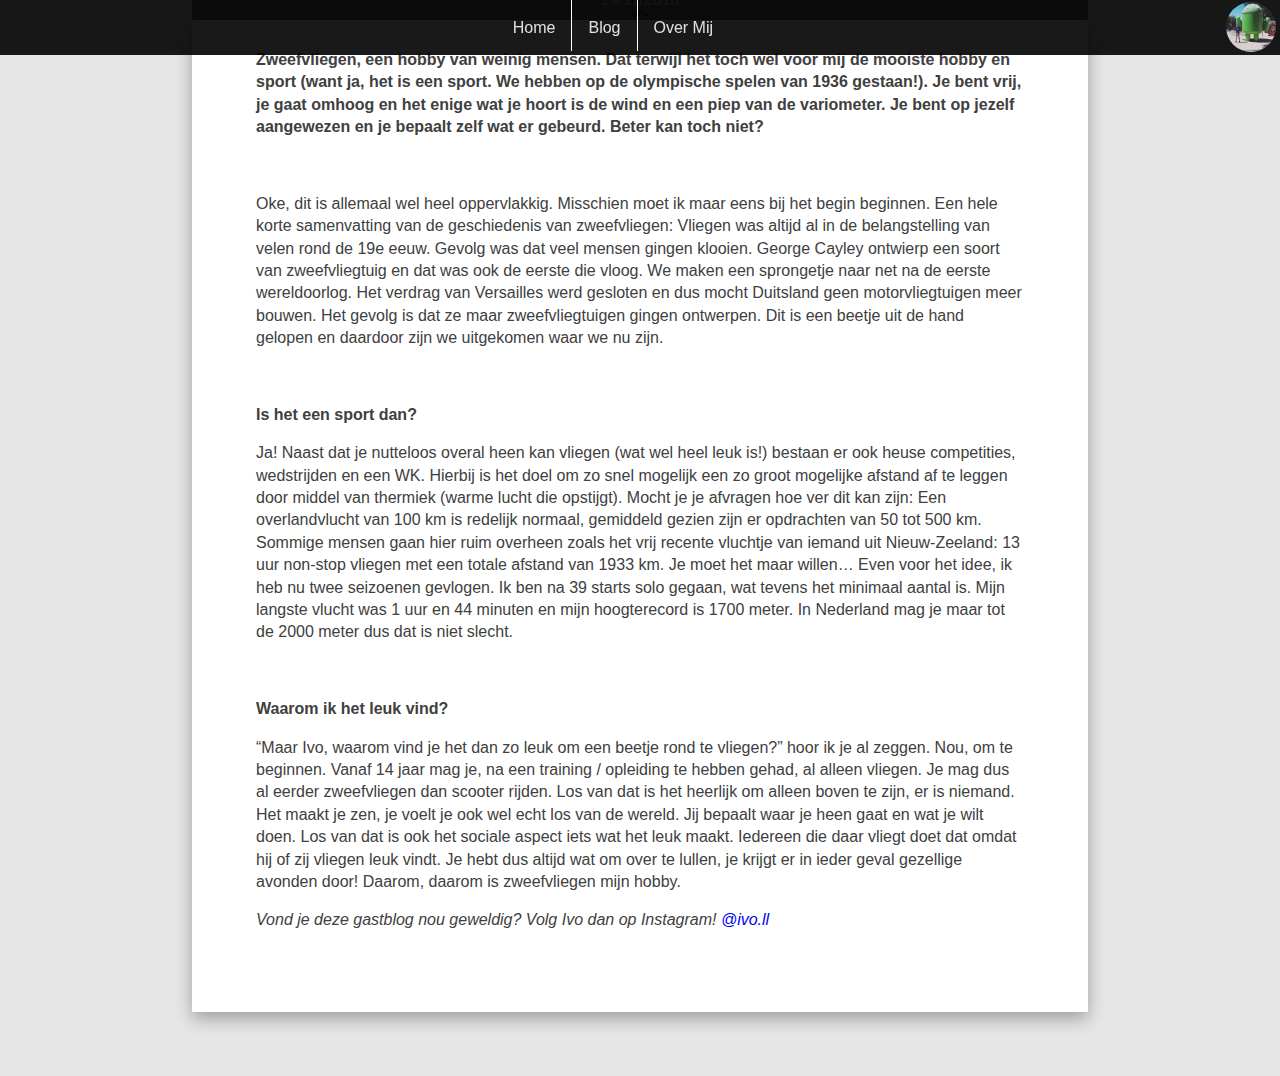
==== GastBlogIvo1.html @ c72bf959 "In nieuw repository(GitHub desktop deed buggen)" ====
<!DOCTYPE html>
<html>
  <head>
    <meta name="viewport" content="width=device-width, initial-scale=1">
    <link href="https://fonts.googleapis.com/css?family=Lato" rel="stylesheet">
      <link rel="stylesheet" type="text/css" href="CSS/blog.css" />
    <title>Blogske</title>
  </head>
  <body>
    <div class="NAVI">
      <nav>
        <ul>
          <li><a href="index.html">Home</a></li>
          <li><a href="index.html">Blog</a></li>
          <li><a id="AboutMe">Over Mij</a></li>
        </ul>
        <img src="Afbeeldingen/MeMyself.jpg" class="AboutMeClass" id="AboutMe">
      </nav>
    </div>
    <div class="spacing"></div>
    <div class="imgBeforeEntry">
    <img src="Afbeeldingen/ivogastblog.jpg" id="Dezewerktnooit">
    <div class="textblock">
      <h1>Vroem Vroem, zweefvliegen moet je doen!</h1>
      <div class="articleClass">
        <p>Gast Blog:</p>
      </div>
      <div class="WriterDate">
      <p>Door: Ivo Boers</p>
      <p>14/11/2018</p>
      </div>
    </div>
    </div>
    <div class="blogEntry">
      <p><strong>Zweefvliegen, een hobby van weinig mensen. Dat terwijl het toch wel voor mij de mooiste hobby en sport (want ja, het is een sport. We hebben op de olympische spelen van 1936 gestaan!). Je bent vrij, je gaat omhoog en het enige wat je hoort is de wind en een piep van de variometer. Je bent op jezelf aangewezen en je bepaalt zelf wat er gebeurd. Beter kan toch niet?</strong></p>
      <br>
      <p>Oke, dit is allemaal wel heel oppervlakkig. Misschien moet ik maar eens bij het begin beginnen. Een hele korte samenvatting van de geschiedenis van zweefvliegen: Vliegen was altijd al in de belangstelling van velen rond de 19e eeuw. Gevolg was dat veel mensen gingen klooien. George Cayley ontwierp een soort van zweefvliegtuig en dat was ook de eerste die vloog. We maken een sprongetje naar net na de eerste wereldoorlog. Het verdrag van Versailles werd gesloten en dus mocht Duitsland geen motorvliegtuigen meer bouwen. Het gevolg is dat ze maar zweefvliegtuigen gingen ontwerpen. Dit is een beetje uit de hand gelopen en daardoor zijn we uitgekomen waar we nu zijn. </p>
      <br>
      <p><strong>Is het een sport dan?</strong></p>
      <p>Ja! Naast dat je nutteloos overal heen kan vliegen (wat wel heel leuk is!) bestaan er ook heuse competities, wedstrijden en een WK. Hierbij is het doel om zo snel mogelijk een zo groot mogelijke afstand af te leggen door middel van thermiek (warme lucht die opstijgt). Mocht je je afvragen hoe ver dit kan zijn: Een overlandvlucht van 100 km is redelijk normaal, gemiddeld gezien zijn er opdrachten van 50 tot 500 km. Sommige mensen gaan hier ruim overheen zoals het vrij recente vluchtje van iemand uit Nieuw-Zeeland: 13 uur non-stop vliegen met een totale afstand van 1933 km. Je moet het maar willen…
      Even voor het idee, ik heb nu twee seizoenen gevlogen. Ik ben na 39 starts solo gegaan, wat tevens het minimaal aantal is. Mijn langste vlucht was 1 uur en 44 minuten en mijn hoogterecord is 1700 meter. In Nederland mag je maar tot de 2000 meter dus dat is niet slecht.</p>
      <br>
      <p><strong>Waarom ik het leuk vind?</strong></p>
      <p>“Maar Ivo, waarom vind je het dan zo leuk om een beetje rond te vliegen?” hoor ik je al zeggen. Nou, om te beginnen. Vanaf 14 jaar mag je, na een training / opleiding te hebben gehad, al alleen vliegen. Je mag dus al eerder zweefvliegen dan scooter rijden. Los van dat is het heerlijk om alleen boven te zijn, er is niemand. Het maakt je zen, je voelt je ook wel echt los van de wereld. Jij bepaalt waar je heen gaat en wat je wilt doen. Los van dat is ook het sociale aspect iets wat het leuk maakt. Iedereen die daar vliegt doet dat omdat hij of zij vliegen leuk vindt. Je hebt dus altijd wat om over te lullen, je krijgt er in ieder geval gezellige avonden door! Daarom, daarom is zweefvliegen mijn hobby.</p>
      <p><i>Vond je deze gastblog nou geweldig? Volg Ivo dan op Instagram!  <a href="http://instagram.com/ivo.ll/" target="_blank" class="rainbow">@ivo.ll</a></i></p>
</div>

<div class="PopUp" id="AboutMePopUp">
  <div class="PopUpContent">
  <img src="https://scontent-ams3-1.cdninstagram.com/vp/30dd5b51b8e33dc2a96be56c05aa1283/5C6D99DB/t51.2885-15/sh0.08/e35/s640x640/43198345_2173793995972913_5875411026366693376_n.jpg">
    <h2>Over Mij</h2>
       <p>Gutentag! Ik ben Max.
         <br>
         Een android fanaat in hart en nieren met een haat aan Apple.
         <br>
         Volg mij ook op Instagram! <a href="https://www.instagram.com/maxgrin1/" target="_blank" class="rainbow">@maxgrin1</a>
       </p>
   </div>
 </div>

 <script src="https://code.jquery.com/jquery-3.1.1.min.js"></script>
 <script>window.jQuery || document.write('<script src="js/jquery.min.js"><\/script>')</script>
<!-- Geen link naar script.js omdat hij dan de popup niet laadde :( -->
<script type="text/javascript">
//Klikbaar maken AboutMe afbeelding en trigger functie: showPopUp
document.getElementById("AboutMe").addEventListener("click", showPopUp);
//Het laten zien van de popup.
function showPopUp(){
  document.getElementById('AboutMePopUp').style.display = "block"
}
//Ga weer weg wanneer je buiten het div vak "AboutMePopUp" klikt.
window.onclick = function(event) {
  if (event.target == document.getElementById('AboutMePopUp')) {
      document.getElementById('AboutMePopUp').style.display = "none";
    }
}
</script>
  </body>
</html>
---- CSS/blog.css ----
* {
  box-sizing: content-box;
}
body {
  background: rgb(230,230,230);
    font-family: 'Montserrat', sans-serif;
  padding: 0;
  margin: 0;
}

nav {
  width: 99.99%;
  height: 8%;
}
nav ul {
  display: inline-block;
  list-style-type: none;
  margin: 0;
  padding: 0;
}

nav li {
  padding-top: 5px;
  float: left;
}
nav li:not(:last-child){
  border-right: 1px solid white;
}
nav li a:hover {
  color: #383838;
}
.AboutMeClass{
  float: right;
  display: block;
  border-radius: 50%;
  height: 50px;
  width: 50px;
  margin-top:2px;
  margin-right: 4px;
}
nav li a {
  display: block;
  padding: 14px 16px;
  text-decoration: none;
  color: #E0E0E0;
}
.NAVI{
  z-index: 1;
  color: white;
  width: 100%;
  text-align: center;
  background: rgba(0, 0, 0, 0.9);
  position: fixed;
}
.spacing {
  width: 100%;
}
a {
  text-decoration: none;
}
img{
  width: 100%;
}
.content{
  padding-top: 5%;
}
.imgBeforeEntry{
  position: relative;
  text-align: center;
  margin-left: 15%;
  margin-right: 15%;
}
.blogEntry{
  position: relative;
  margin-left: 15%;
  margin-right: 15%;
  margin-bottom: 5%;
  padding: 1% 5% 5% 5%;
  background: white;
  box-shadow: 0 7px 16px 0 rgba(0, 0, 0, 0.3);
  line-height: 1.4;
  font-family: 'Quicksand', sans-serif;
  color: rgb(64,64,64) ;
}
.textblock{
  background: rgba(0, 0, 0, 0.5);
  width: 100%;
  position: absolute;
  display: block;
  bottom: 0.7%;
  color: white;
}
/* padding: t r b l */
.textblock .articleClass{
  background: rgba(255, 128, 0, 0.8);
  position: absolute;
  bottom: 100%;
  margin-left: 0;
}
.articleClass p{
  font-size: 14px;
  text-transform: uppercase;
  margin-left: 12px;
  margin-right: 12px;
}
.WriterDate p{
  color: rgba(220, 220, 220, 0.9);
  line-height: 0.5;
  text-align: center;
}
br{
  display: block;
  content: "";
  margin-top: 5px;
}

.PopUp {
    display: none;
    position: fixed;
    z-index: 2;
    left: 0;
    top: 0;
    width: 100%;
    height: 100%;
    overflow-x:hidden;
    overflow-y: auto;
    background-color: rgba(0,0,0,0.5);
    text-align: center;
}
.PopUpContent {
    background-color: #fefefe;
    margin: 15% auto;
    padding: 25px;
    width: 80%;
}
.PopUpContent img{
  border-radius: 8px;
}
.rainbow{
  -webkit-animation: rainbow 5s infinite;
}
@-webkit-keyframes rainbow{
  0%{color: orange;}
  10%{color: purple;}
	20%{color: red;}
	40%{color: yellow;}
	60%{color: green;}
	100%{color: blue;}
	100%{color: orange;}
}
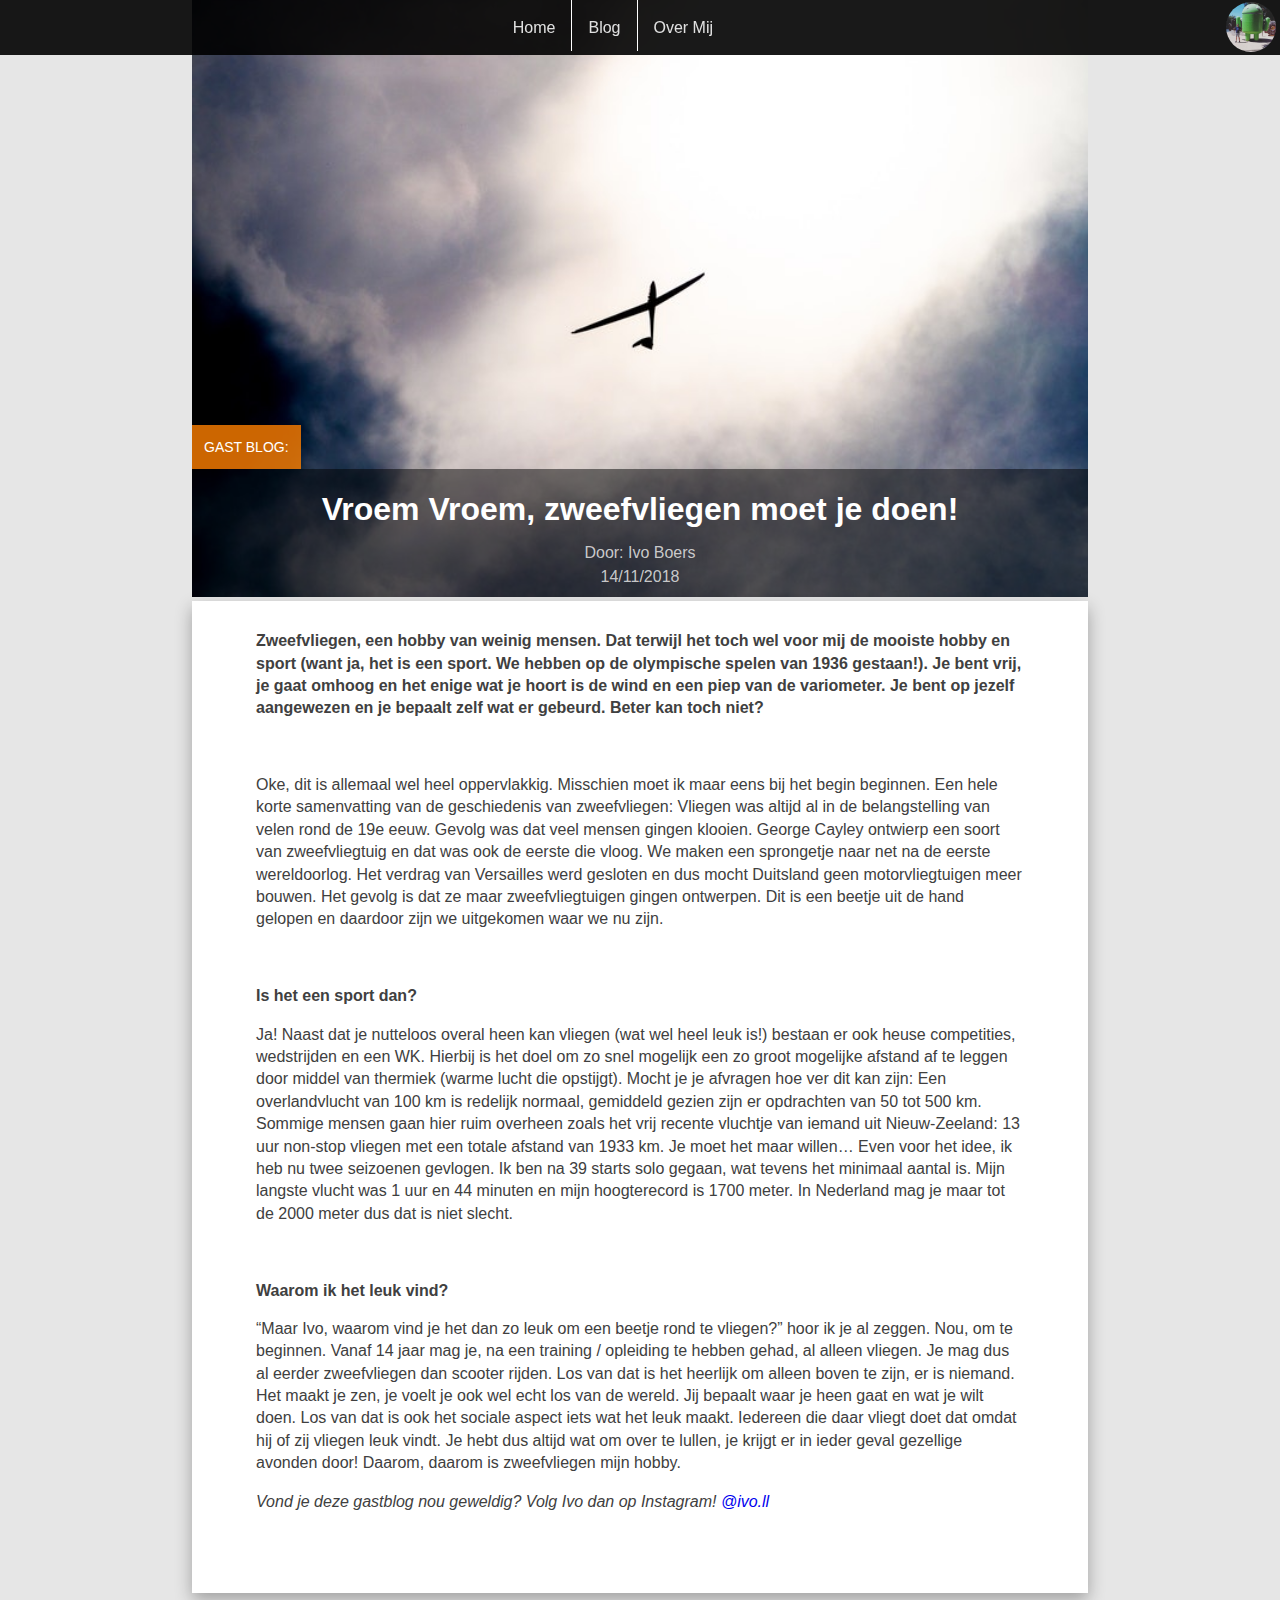
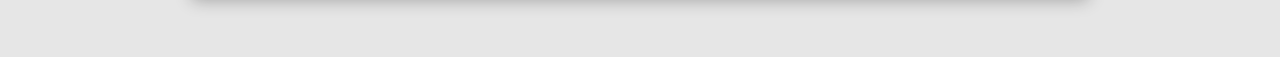
==== commit 0523e2d9: "Update GastBlogIvo1.html" ====
--- a/GastBlogIvo1.html
+++ b/GastBlogIvo1.html
@@ -19,7 +19,7 @@
     </div>
     <div class="spacing"></div>
     <div class="imgBeforeEntry">
-    <img src="Afbeeldingen/ivogastblog.jpg" id="Dezewerktnooit">
+    <img src="Afbeeldingen/IvoGastblog.jpg" id="Dezewerktnooit">
     <div class="textblock">
       <h1>Vroem Vroem, zweefvliegen moet je doen!</h1>
       <div class="articleClass">
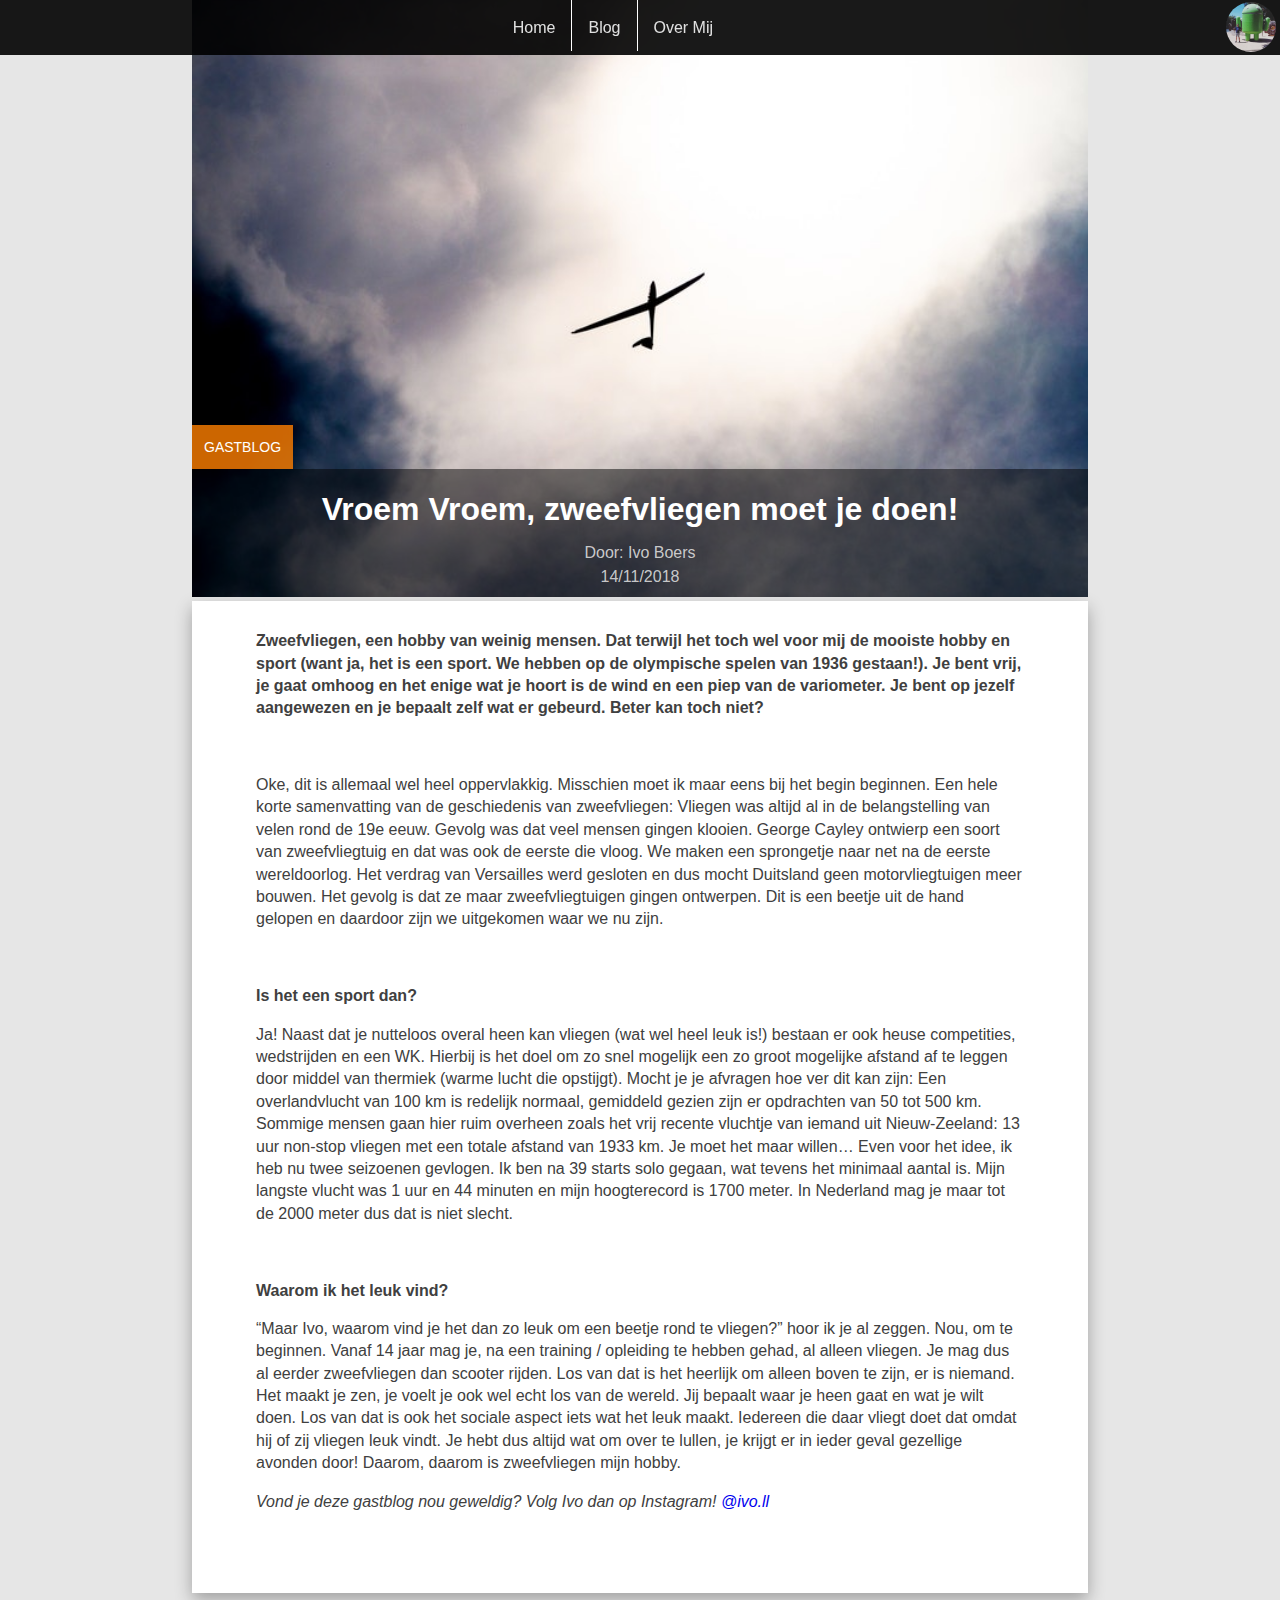
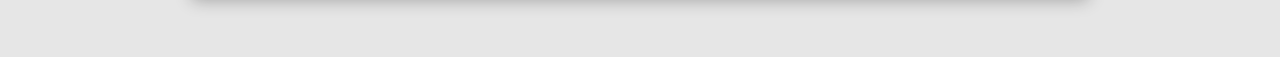
==== commit bffedf49: "Update GastBlogIvo1.html" ====
--- a/GastBlogIvo1.html
+++ b/GastBlogIvo1.html
@@ -23,7 +23,7 @@
     <div class="textblock">
       <h1>Vroem Vroem, zweefvliegen moet je doen!</h1>
       <div class="articleClass">
-        <p>Gast Blog:</p>
+        <p>Gastblog</p>
       </div>
       <div class="WriterDate">
       <p>Door: Ivo Boers</p>
